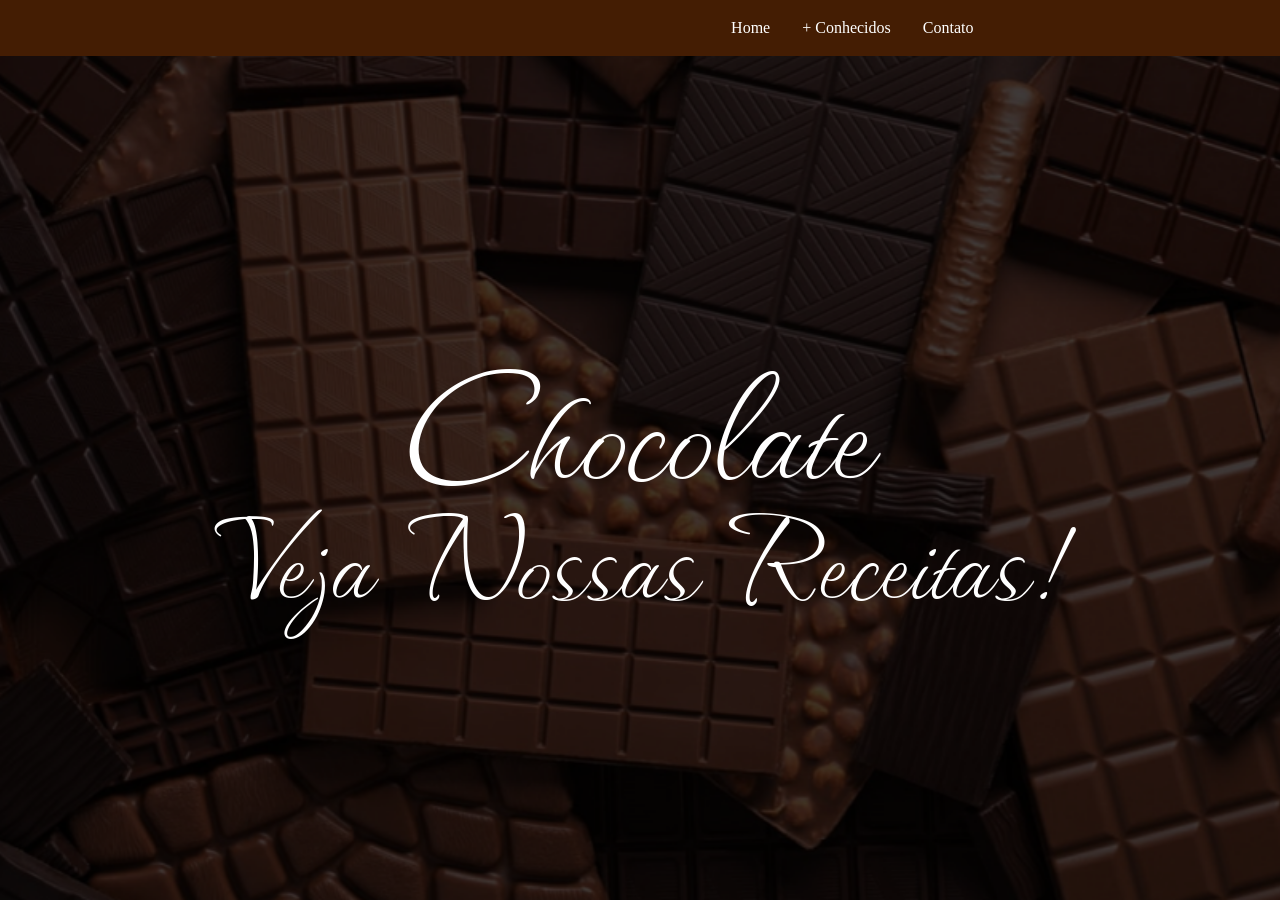
==== index.html @ f7edc2d7 "page home criada ;>" ====
<!DOCTYPE html>
<html lang="pt-br">
<head>
    <meta charset="UTF-8">
    <meta name="viewport" content="width=device-width, initial-scale=1.0">
    <link rel="stylesheet" href="style.css">
    <title>Chocolates</title>
    <link rel="preconnect" href="https://fonts.googleapis.com">
    <link rel="preconnect" href="https://fonts.gstatic.com" crossorigin>
    <link href="https://fonts.googleapis.com/css2?family=Waterfall&display=swap" rel="stylesheet">
</head>
<body>
    <header>
        <nav>
            <ul>
                <li><a href="">Home</a></li>
                <li><a href="">+ Conhecidos</a></li>
                <li><a href="">Contato</a></li>
            </ul>
        </nav>
    </header>
    <main>
        <div class="textos">
            <h1>Chocolate</h1>
            <a href=""><h2>Veja Nossas Receitas!</h2></a>
        </div>
    </main>
</body>
</html>
---- style.css ----
.waterfall-regular {
  font-family: "Waterfall", cursive;
  font-weight: 400;
  font-style: normal;
}

* {
    margin: 0;
    padding: 0;
    box-sizing: border-box;
}

nav {
    background-color: #441D03;
    height: 3.5rem;
    display: flex;
    align-items: center;      /* Centraliza vertical */
    justify-content: flex-end; /* Joga tudo pra direita */
    padding-right: 2rem;      /* Espaço da borda direita */
}

nav ul {
    display: flex;
    gap: 2rem;
    list-style: none;
    margin: 0 22%;
}

a {
    color: white;
    text-decoration: none;
    font-weight: 500;
}

main {
    color: white;
    font-size: 6rem;
    text-align: center;
    display: flex;
    flex-direction: column;
    justify-content: center;
    align-items: center;
    min-height: calc(100vh - 3.5rem);
    
}

.textos h1 {
    font-family: "Waterfall", cursive;
    font-weight: 550;
    font-style: normal;
    margin: 0;
    line-height: 0.8;
}

.textos h2 {
    font-family: "Waterfall", cursive;
    font-weight: 400;
    font-style: normal;
    margin: 0;
    line-height: 0.8;
}

body {
    background-image: url("fundochoc.png");
    background-size: cover;
    background-position: center;
    min-height: 100vh;
    background-repeat: no-repeat;


}
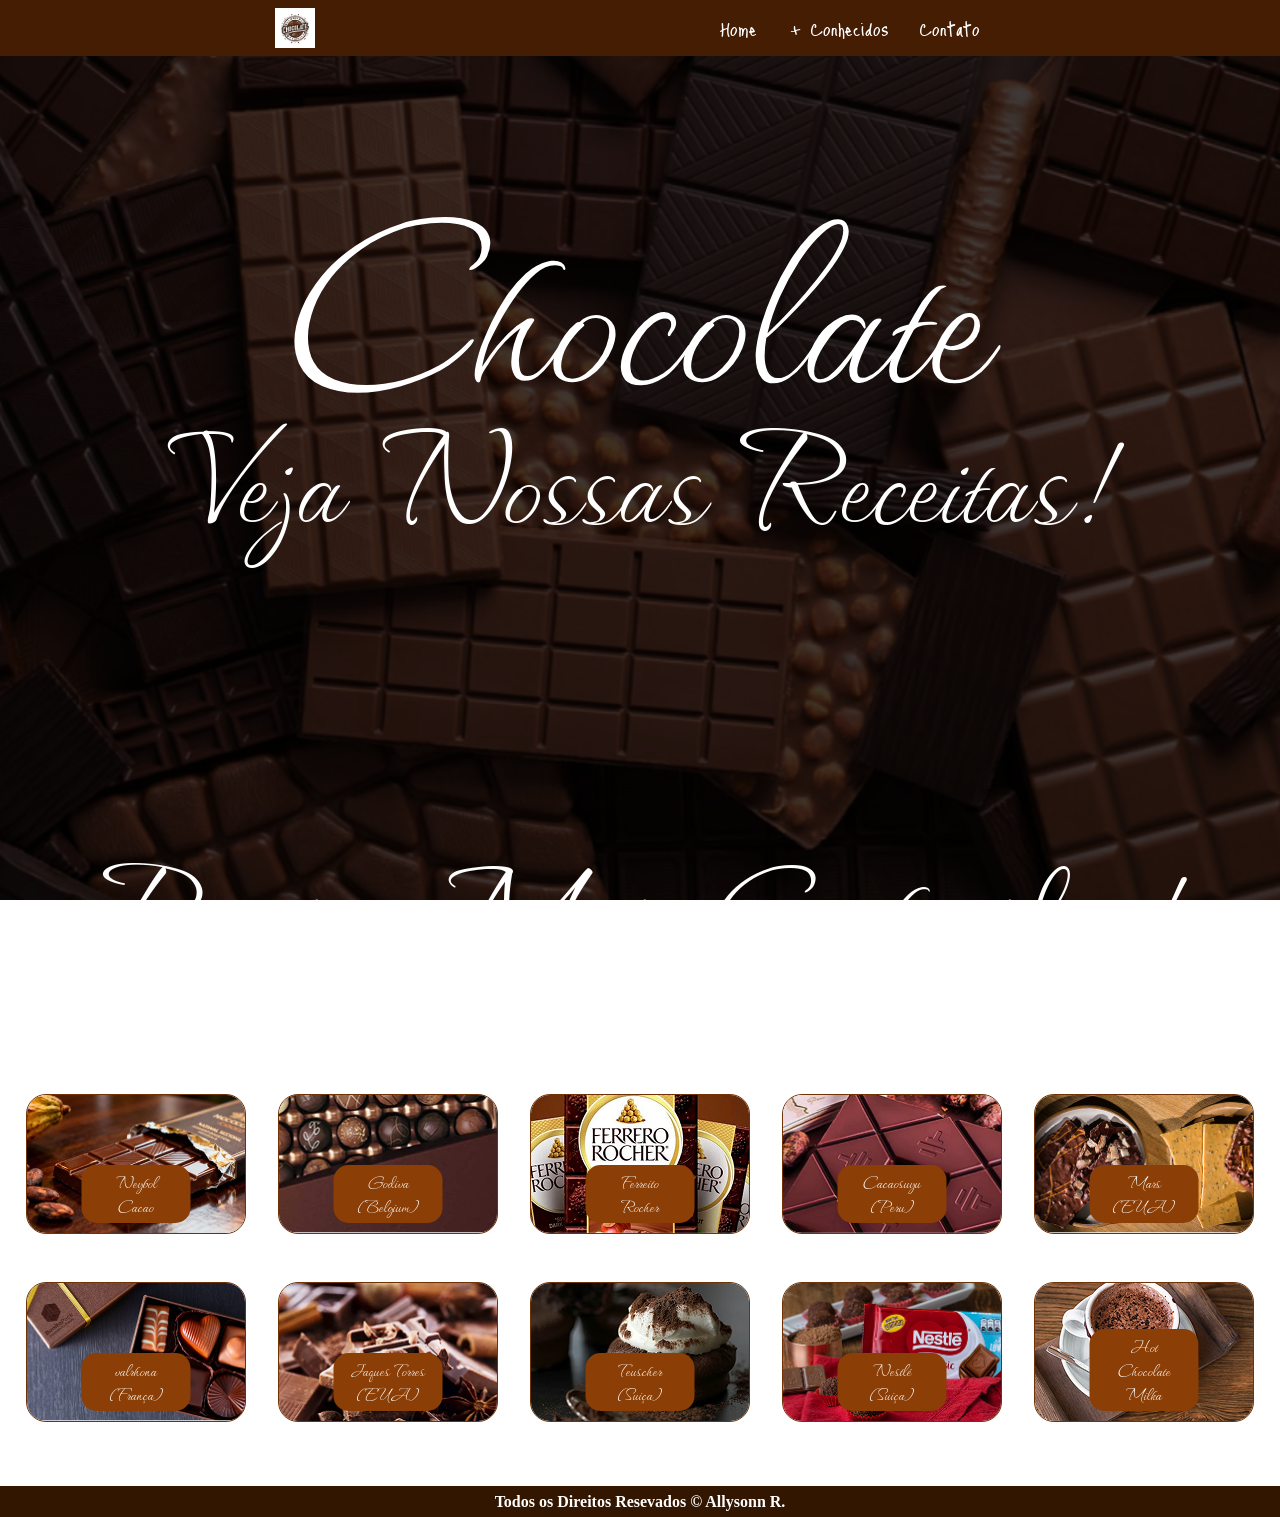
==== commit 4c0db664: "Finalizado Amen" ====
--- a/index.html
+++ b/index.html
@@ -5,25 +5,120 @@
     <meta name="viewport" content="width=device-width, initial-scale=1.0">
     <link rel="stylesheet" href="style.css">
     <title>Chocolates</title>
-    <link rel="preconnect" href="https://fonts.googleapis.com">
-    <link rel="preconnect" href="https://fonts.gstatic.com" crossorigin>
-    <link href="https://fonts.googleapis.com/css2?family=Waterfall&display=swap" rel="stylesheet">
+    <style>
+    @import url('https://fonts.googleapis.com/css2?family=Just+Me+Again+Down+Here&family=Waterfall&display=swap');
+    </style>
 </head>
 <body>
     <header>
         <nav>
+            <img class="logo" src="img/logo.avif" alt="">
             <ul>
-                <li><a href="">Home</a></li>
-                <li><a href="">+ Conhecidos</a></li>
-                <li><a href="">Contato</a></li>
+                <li><a class="menunav" href="#secprincipal">Home</a></li>
+                <li><a class="menunav" href="#receitassec">+ Conhecidos</a></li>
+                <li><a class="menunav" href="contato.html">Contato</a></li>
             </ul>
         </nav>
+        
     </header>
+
     <main>
-        <div class="textos">
-            <h1>Chocolate</h1>
-            <a href=""><h2>Veja Nossas Receitas!</h2></a>
-        </div>
+        <section id="secprincipal">
+            <div class="textos">
+                <h1>Chocolate</h1>
+                <a href="#receitassec"><h2>Veja Nossas Receitas!</h2></a>
+            </div>
+        </section>
+
+        <section class="secao" id="receitassec">
+            <h3>Receitas Mais Conhecidas!</h3>
+        </section>
+        
+        <section class="secao receitas">
+
+            <div class="linha-receitas">
+                <a href="meybol.html">
+                    <div class="card">
+                        <img src="img/meybol.png" alt="">
+                        <span>Neybol Cacao</span>
+                    </div>
+                </a>
+                <a href="godiva.html">
+                    <div class="card">
+                        <img src="img/godiva.png" alt="">
+                        <span>Godiva (Belgium)</span>
+                    </div>
+                </a>
+
+                <a href="ferreiroroche.html">
+                    <div class="card">
+                        <img src="img/ferreiro.png" alt="">
+                        <span>Ferreito Rocher</span>
+                    </div>
+                </a>
+
+                <a href="cacaosuyu.html">
+                    <div class="card">
+                        <img src="img/cacaosuyo.png" alt="">
+                        <span>Cacaosuyu (Peru)</span>
+                    </div>
+                </a>
+
+                <a href="mars.html">
+                    <div class="card">
+                        <img src="img/mars.png" alt="">
+                        <span>Mars (EUA)</span>
+                    </div>
+                </a>
+
+            </div>
+
+            <div class="linha-receitas">
+
+                <a href="valrhona.html">
+                    <div class="card">
+                        <img src="img/valrhona.png" alt="">
+                        <span>valrhona (França)</span>
+                    </div>
+                </a>
+                
+                <a href="torres.html">
+                    <div class="card">
+                        <img src="img/torre.png" alt="">
+                        <span>Jaques Torres (EUA)</span>
+                    </div>
+                </a>
+
+
+                <a href="teuscher.html">
+                    <div class="card">
+                        <img src="img/teuscher.png" alt="">
+                        <span>Teuscher (Suiça)</span>
+                    </div>
+                </a>
+
+
+                <a href="nestle.html">
+                    <div class="card">
+                        <img src="img/nestle.png" alt="">
+                        <span>Nestlé (Suiça)</span>
+                    </div>
+                </a>
+
+                <a href="milka.html">
+                    <div class="card">
+                        <img src="img/milka.png" alt="">
+                        <span>Hot Chocolate Milka</span>
+                    </div>
+                </a>
+
+            </div>
+        </section>
+        
     </main>
+
+    <footer>
+        <h4>Todos os Direitos Resevados © Allysonn R. </h4>
+    </footer>
 </body>
-</html>+</html3
--- a/style.css
+++ b/style.css
@@ -10,13 +10,35 @@
     box-sizing: border-box;
 }
 
+html {
+    scroll-behavior: smooth;
+}
+
+header {
+    position: fixed;
+    top: 0;
+    left: 0;
+    width: 100%;
+    z-index: 1000;
+}
+
+body {
+    background-image: url("img/fundochoc.png");
+    background-attachment: fixed;
+    background-size: cover;
+    background-position: center;
+    min-height: 100vh;
+    background-repeat: no-repeat;
+
+}
+
 nav {
     background-color: #441D03;
     height: 3.5rem;
     display: flex;
-    align-items: center;      /* Centraliza vertical */
-    justify-content: flex-end; /* Joga tudo pra direita */
-    padding-right: 2rem;      /* Espaço da borda direita */
+    align-items: center;
+    justify-content: space-between; /* MUDA ISSO */
+    padding: 0 2rem;
 }
 
 nav ul {
@@ -32,16 +54,30 @@
     font-weight: 500;
 }
 
+.menunav {
+    font-family: "Just Me Again Down Here", cursive;
+    font-weight: 400;
+    font-size: 1.5rem;
+}
+
+.logo {
+    height: 2.5rem;
+    width: auto;
+    margin-left: 20%;
+}
+
 main {
     color: white;
-    font-size: 6rem;
     text-align: center;
-    display: flex;
-    flex-direction: column;
-    justify-content: center;
-    align-items: center;
-    min-height: calc(100vh - 3.5rem);
+
     
+}
+
+footer {
+    color: white;
+    text-align: center;
+    padding: 0.5% 0%;
+    background-color: #321600;
 }
 
 .textos h1 {
@@ -52,7 +88,7 @@
     line-height: 0.8;
 }
 
-.textos h2 {
+.textos h2, h3 {
     font-family: "Waterfall", cursive;
     font-weight: 400;
     font-style: normal;
@@ -60,12 +96,259 @@
     line-height: 0.8;
 }
 
-body {
-    background-image: url("fundochoc.png");
-    background-size: cover;
-    background-position: center;
-    min-height: 100vh;
-    background-repeat: no-repeat;
-
-
+#secprincipal {
+    padding-top: 20vh;
+    padding-bottom: 20vh;
+}
+
+#secprincipal h1 {
+    font-size: 18rem;
+}
+
+#secprincipal h2 {
+    font-size: 10rem;
+}
+
+#receitassec {
+    font-size: 8rem;
+}
+
+.secao {
+    margin-top: 10%;
+    margin-bottom: 5%;
+}
+
+.receitas {
+    display: flex;
+    flex-direction: column;
+    gap: 3rem;
+    align-items: center;
+}
+
+#secprincipal, #receitassec {
+    scroll-margin-top: 180px;
+}
+
+.linha-receitas {
+    display: flex;
+    gap: 2rem;
+}
+
+.card {
+    position: relative;
+    width: 220px;
+    height: 140px;
+    border-radius: 20px;
+    overflow: hidden;
+    cursor: pointer;
+    transition: 0.3s ease;
+    border: 1px solid #6f3305;
+}
+
+.card img {
+    width: 100%;
+    height: 100%;
+    object-fit: cover;
+}
+
+.card span {
+    position: absolute;
+    bottom: 10px;
+    left: 50%;
+    transform: translate(-50%);
+    background-color: #8B3E05;
+    padding: 5px 15px;
+    border-radius: 15px;
+    font-family: "Waterfall", cursive;
+    font-size: 1.3rem;
+    color: white;
+}
+
+.card:hover {
+    transform: scale(1.08);
+}
+
+.card:hover img {
+    filter: brightness(0.8);
+}
+
+
+
+/* ------------------------------------------------- */
+
+.pagina-receita {
+    display: flex;
+    justify-content: center;
+    padding-top: 120px;
+    padding-bottom: 80px;
+    
+}
+
+.receita-container {
+    width: 85%;
+    max-width: 1200px;
+    margin: 0 auto;
+    background-color: #6b2400;
+    border-radius: 35px;
+    padding: 50px;
+    box-shadow: 0 0 40px rgba(0,0,0,0.5);
+    border: 1px solid #c67537;
+}
+
+.receita-topo {
+    display: flex;
+    gap: 50px;
+    align-items: stretch;
+}
+
+.imagem-receita {
+    flex: 1;
+    background-color: #8B3E05;
+    border-radius: 25px;
+    overflow: hidden;
+    display: flex;
+    flex-direction: column;
+}
+
+.imagem-receita img {
+    width: 100%;
+    height: 260px;
+    object-fit: cover;
+    border: 1px solid #a26e47;
+}
+
+.imagem-receita h2 {
+    font-family: "Waterfall", cursive;
+    font-size: 5rem;
+    padding: 30px;
+    line-height: 1;
+}
+.ingredientes-box {
+    flex: 1;
+    background-color: #8B3E05;
+    border-radius: 25px;
+    padding: 30px;
+    text-align: left;
+    border: 1px solid #c15400;
+}
+
+.ingredientes-box h3 {
+    font-family: "Waterfall", cursive;
+    font-size: 3rem;
+    margin-bottom: 25px;
+}
+
+.ingredientes-box h4 {
+    font-size: 1.4rem;
+    margin-bottom: 15px;
+}
+
+.ingredientes-box ul {
+    list-style: disc;
+    padding-left: 25px;
+    line-height: 1.8;
+    font-size: 1.3rem;
+}
+
+.modo-preparo {
+    margin-top: 50px;
+}
+
+.modo-preparo h3 {
+    font-family: "Waterfall", cursive;
+    font-size: 5rem;
+    margin-bottom: 20px;
+    text-align: left;
+}
+
+.modo-preparo ol {
+    padding-left: 25px;
+    line-height: 1.8;
+    font-size: 1.5rem;
+    text-align: left;
+}
+
+.pagina-receita {
+    display: block;
+    font-size: 1rem; 
+    padding-top: 120px;
+    padding-bottom: 80px;
+}
+
+/* ---------------- CONTATO ---------------- */
+
+.pagina-contato {
+    display: flex;
+    justify-content: center;
+    align-items: center;
+    padding-top: 140px;
+    padding-bottom: 80px;
+}
+
+.contato-container {
+    width: 90%;
+    max-width: 700px;
+    background-color: #6b2400;
+    border-radius: 35px;
+    padding: 50px;
+    box-shadow: 0 0 40px rgba(0,0,0,0.6);
+    border: 1px solid #c67537;
+}
+
+.contato-container h1 {
+    font-family: "Waterfall", cursive;
+    font-size: 4rem;
+    text-align: center;
+    margin-bottom: 40px;
+    background-color: #8B3E05;
+    display: inline-block;
+    padding: 10px 30px;
+    border-radius: 20px;
+}
+
+form {
+    display: flex;
+    flex-direction: column;
+    gap: 15px;
+}
+
+form label {
+    font-family: "Waterfall", cursive;
+    font-size: 1.5rem;
+    text-align: left;
+}
+
+form input,
+form textarea {
+    background-color: #8B3E05;
+    border: 1px solid #c15400;
+    border-radius: 15px;
+    padding: 10px;
+    font-size: 1rem;
+    color: white;
+    outline: none;
+}
+
+form input::placeholder,
+form textarea::placeholder {
+    color: #f3d7c2;
+}
+
+form button {
+    margin-top: 25px;
+    align-self: center;
+    background-color: #8B3E05;
+    border: 1px solid #c15400;
+    padding: 10px 40px;
+    border-radius: 25px;
+    font-family: "Waterfall", cursive;
+    font-size: 2rem;
+    color: white;
+    cursor: pointer;
+    transition: 0.3s ease;
+}
+
+form button:hover {
+    background-color: #a34708;
+    transform: scale(1.05);
 }
